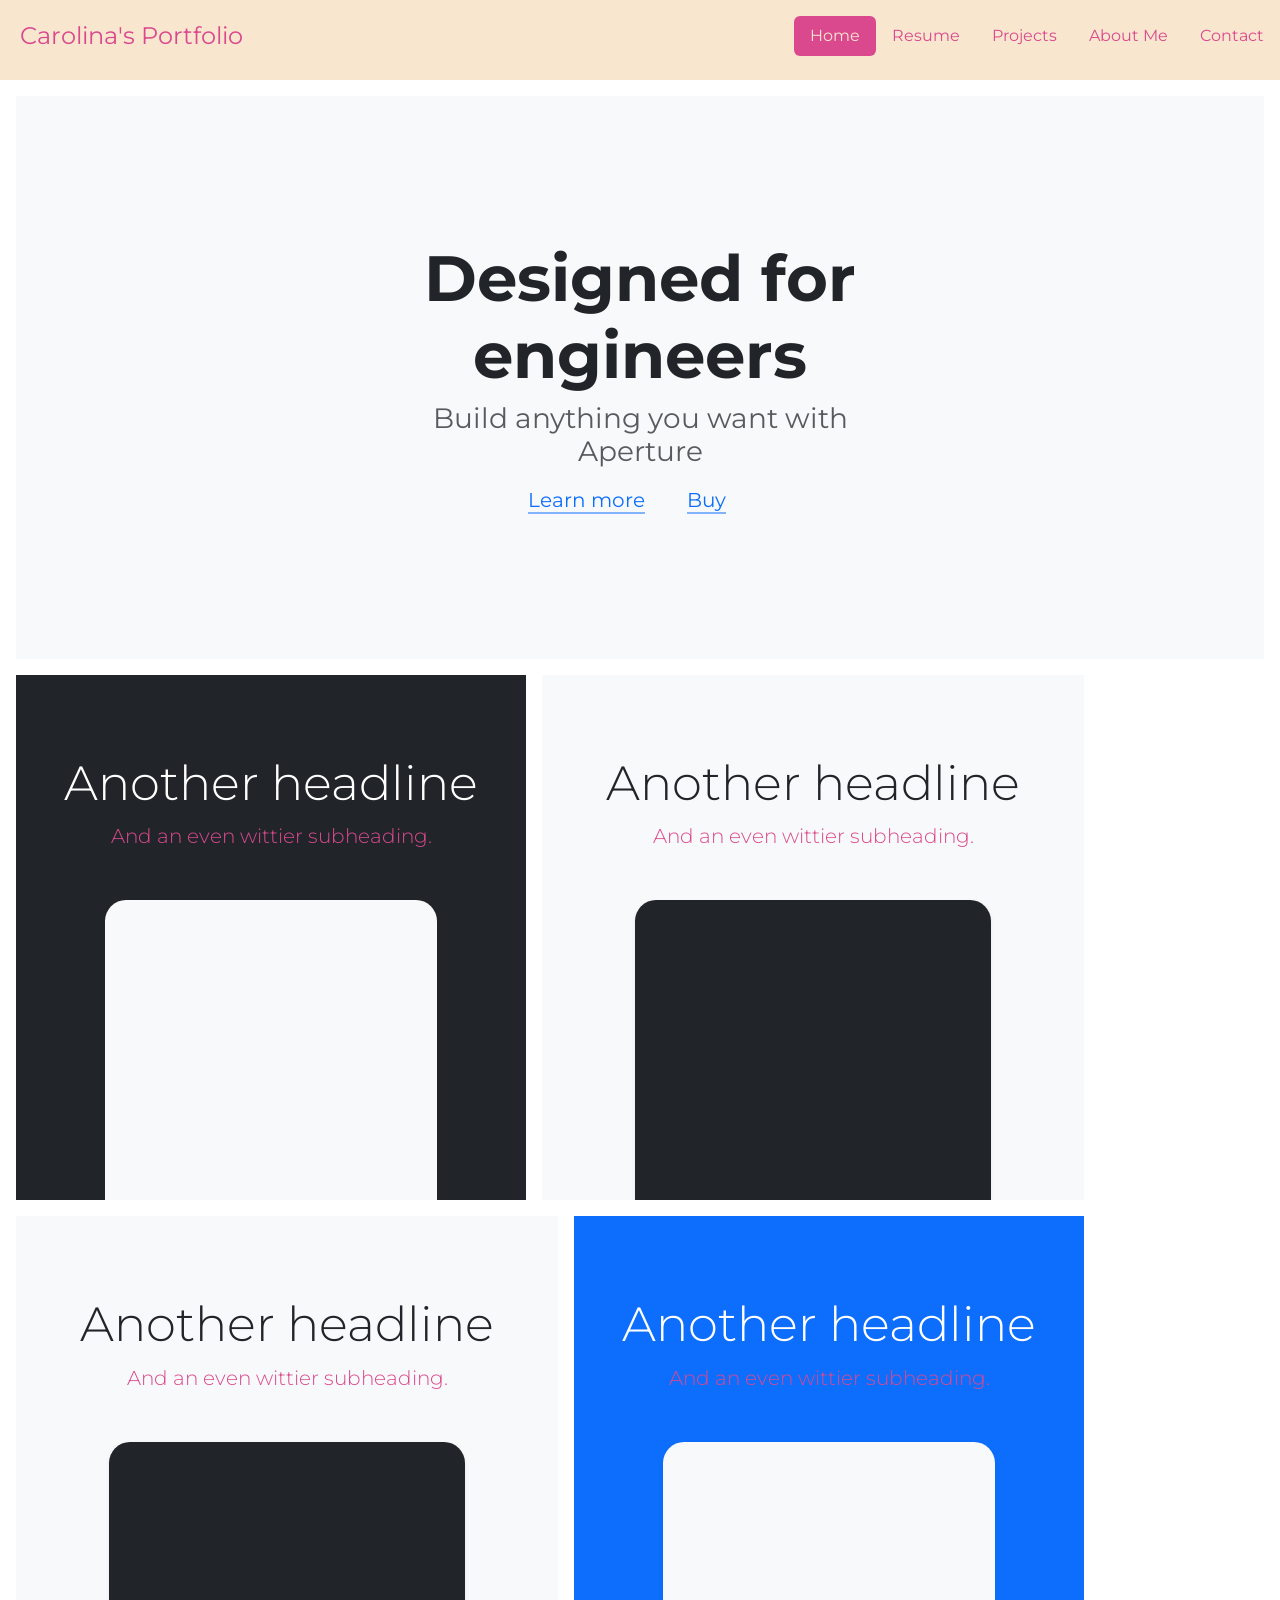
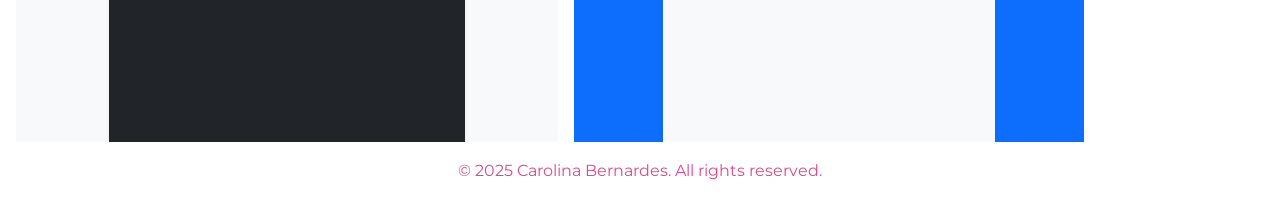
==== pages/projects/index.html @ 8f9752e0 "First commit - new portfolio" ====
<!DOCTYPE html>
<html lang="en">
<head>
    <meta charset="UTF-8">
    <meta name="viewport" content="width=device-width, initial-scale=1.0">
    <title>Carolina's Portfolio</title>
    <link rel="stylesheet" href="../../styles.css">
    <link href="https://cdn.jsdelivr.net/npm/bootstrap@5.3.3/dist/css/bootstrap.min.css" rel="stylesheet" integrity="sha384-QWTKZyjpPEjISv5WaRU9OFeRpok6YctnYmDr5pNlyT2bRjXh0JMhjY6hW+ALEwIH" crossorigin="anonymous">
    <!-- Montserrat-->
    <link rel="preconnect" href="https://fonts.googleapis.com">
    <link rel="preconnect" href="https://fonts.gstatic.com" crossorigin>
    <link href="https://fonts.googleapis.com/css2?family=Montserrat:ital,wght@0,100..900;1,100..900&display=swap" rel="stylesheet">
</head>
<body>
    <!-- Header -->
    <header class="custom-header d-flex flex-wrap justify-content-center py-3 pb-4">
        <a href="/" class="d-flex align-items-center mb-3 mb-md-0 me-md-auto link-body-emphasis text-decoration-none">
          <span class="fs-4">Carolina's Portfolio</span>
        </a>
        <ul class="nav nav-pills">
          <li class="nav-item"><a href="/" class="nav-link active" aria-current="page">Home</a></li>
          <li class="nav-item"><a href="/pages/resume.html" class="nav-link">Resume</a></li>
          <li class="nav-item"><a href="/pages/projects/" class="nav-link">Projects</a></li>
          <li class="nav-item"><a href="/pages/about.html" class="nav-link">About Me</a></li>
          <li class="nav-item"><a href="/pages/contact.html" class="nav-link">Contact</a></li>
        </ul>
      </header>

      <!-- Header -->
      <div class="position-relative overflow-hidden p-3 p-md-5 m-md-3 text-center bg-body-tertiary">
        <div class="col-md-6 p-lg-5 mx-auto my-5">
          <h1 class="display-3 fw-bold">Designed for engineers</h1>
          <h3 class="fw-normal text-muted mb-3">Build anything you want with Aperture</h3>
          <div class="d-flex gap-3 justify-content-center lead fw-normal">
            <a class="icon-link" href="#">
              Learn more
              <svg class="bi"><use xlink:href="#chevron-right"></use></svg>
            </a>
            <a class="icon-link" href="#">
              Buy
              <svg class="bi"><use xlink:href="#chevron-right"></use></svg>
            </a>
          </div>
        </div>
        <div class="product-device shadow-sm d-none d-md-block"></div>
        <div class="product-device product-device-2 shadow-sm d-none d-md-block"></div>
      </div>

      <div class="d-md-flex flex-md-equal w-100 my-md-3 ps-md-3">
        <div class="text-bg-dark me-md-3 pt-3 px-3 pt-md-5 px-md-5 text-center overflow-hidden">
          <div class="my-3 py-3">
            <h2 class="display-5">Another headline</h2>
            <p class="lead">And an even wittier subheading.</p>
          </div>
          <div class="bg-body-tertiary shadow-sm mx-auto" style="width: 80%; height: 300px; border-radius: 21px 21px 0 0;"></div>
        </div>
        <div class="bg-body-tertiary me-md-3 pt-3 px-3 pt-md-5 px-md-5 text-center overflow-hidden">
          <div class="my-3 p-3">
            <h2 class="display-5">Another headline</h2>
            <p class="lead">And an even wittier subheading.</p>
          </div>
          <div class="bg-dark shadow-sm mx-auto" style="width: 80%; height: 300px; border-radius: 21px 21px 0 0;"></div>
        </div>
      </div>

      <div class="d-md-flex flex-md-equal w-100 my-md-3 ps-md-3">
        <div class="bg-body-tertiary me-md-3 pt-3 px-3 pt-md-5 px-md-5 text-center overflow-hidden">
          <div class="my-3 p-3">
            <h2 class="display-5">Another headline</h2>
            <p class="lead">And an even wittier subheading.</p>
          </div>
          <div class="bg-dark shadow-sm mx-auto" style="width: 80%; height: 300px; border-radius: 21px 21px 0 0;"></div>
        </div>
        <div class="text-bg-primary me-md-3 pt-3 px-3 pt-md-5 px-md-5 text-center overflow-hidden">
          <div class="my-3 py-3">
            <h2 class="display-5">Another headline</h2>
            <p class="lead">And an even wittier subheading.</p>
          </div>
          <div class="bg-body-tertiary shadow-sm mx-auto" style="width: 80%; height: 300px; border-radius: 21px 21px 0 0;"></div>
        </div>
      </div>


    <!-- Footer -->
    <footer>
        <p>&copy; 2025 Carolina Bernardes. All rights reserved.</p>
    </footer>
    
    <!-- Link to External JavaScript -->
    <script src="script.js"></script>
</body>
</html>
---- styles.css ----
/* ---------------------------------------------
         RESET & GLOBAL VARIABLES
--------------------------------------------- */
:root {
    --background-color: #F9E6CF; 
    --orange: #FAC67A;
    --pink: #DA498D;
    --purple: #69247C;
}


body {
    font-family: "Montserrat", serif !important;
    font-optical-sizing: auto;
    font-weight: 100;
    font-style: normal;
    color: var(--pink);
}


/* ---------------------------------------------
                TYPOGRAPHY
--------------------------------------------- */
h1, h2, h3, p {
    line-height: 1.6;
    color: var(--pink);
    text-align: center;
}

h1 {
    font-size: 20px;
    font-weight: 700;
}

h2 {
    font-size: 20px;
    font-weight: bold;
}

h3 {
    font-size: 16px;
    margin-top: 20px;
    margin-bottom: 10px;
    font-weight: 700;
}

/* ---------------------------------------------
              Header Styles
--------------------------------------------- */

.custom-header {
    border: var(--purple);
    background-color: var(--background-color);
}

/* Navigation Links - Normal State */
.custom-header .nav-link {
    color: var(--pink);
}

/* Navigation Links - Hover State */
.custom-header .nav-link:hover {
    color: var(--purple);
}

/* Adjust the title text color */
.custom-header a .fs-4 {
    color: var(--pink); 
}

/* Home Button */
.nav-pills .nav-link.active {
    color: var(--background-color) !important;
    background-color: var(--pink) !important;
}

/* Home Button - Hover State */
.nav-pills .nav-link.active:hover {
    color: var(--background-color) !important;
    background-color: var(--purple) !important;
}

/* ---------------------------------------------
              Hero Styles
--------------------------------------------- */
.hi{
    color: var(--pink);
}

.profile-pic{
    border-radius: 50%;
}

body > header > a > span {
    margin-left: 20px;
}

.sub-item-icon {
    font-size: 0.5rem;
    color: var(--pink) !important; /* Replace with your desired color code */
}

/* Double check */
.section-title {
    border-bottom: 2px solid #343a40;
    padding-bottom: 10px;
    margin-bottom: 20px;
    color: #343a40;
}
.icon {
    margin-right: 8px;
}


/* Skill Category Icons */
.skill-icon {
    font-size: 2rem;
    color: var(--pink); 
    transition: color 0.3s ease;
}

.skill-icon:hover {
    color: #0b5ed7; /* Darker shade on hover */
}

/* Sub-Item Icons */
.sub-item-icon {
    font-size: 0.5rem;
    color: #0d6efd; /* Consistent with parent icon color */
}

/* Optional: Card Hover Effect */
.card:hover {
    transform: translateY(-5px);
    transition: transform 0.3s ease, box-shadow 0.3s ease;
    box-shadow: 0 8px 16px rgba(0, 0, 0, 0.2);
}

/* Optional: Adjust Card Padding */
.card-body {
    padding: 1.5rem;
}
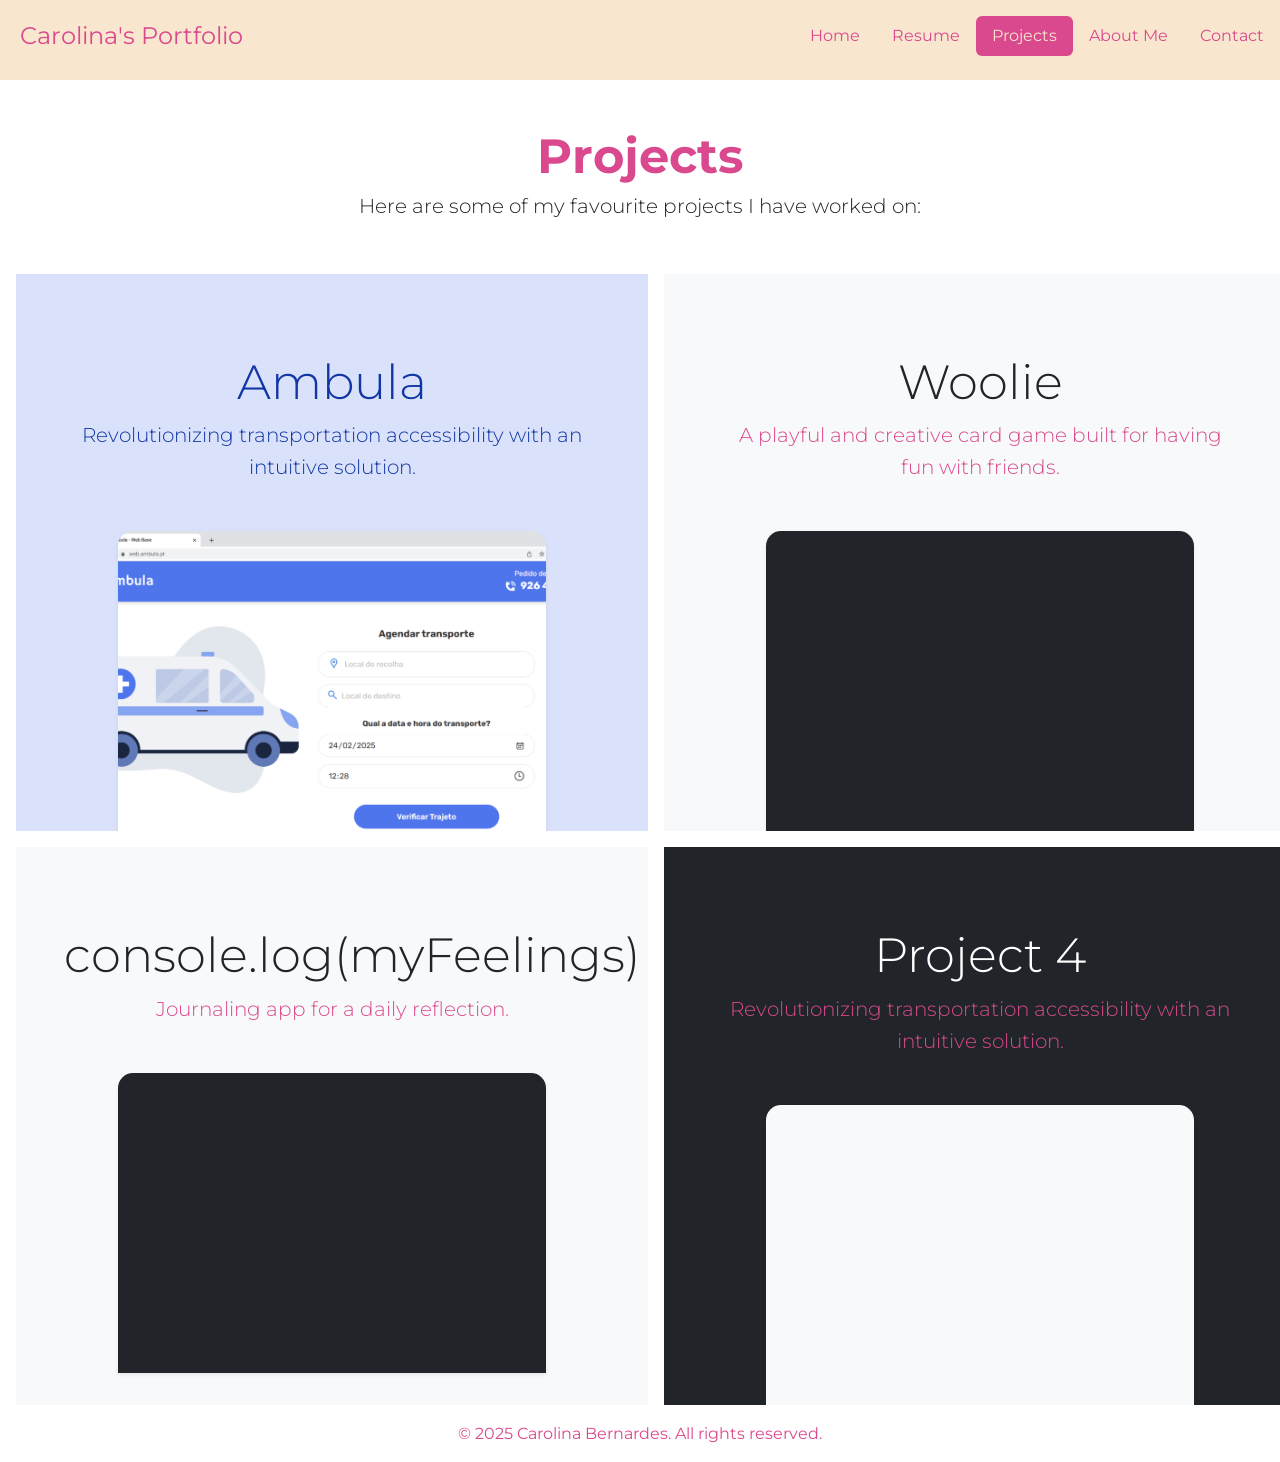
==== commit e9dc68c8: "Add Ambula page" ====
--- a/pages/projects/index.html
+++ b/pages/projects/index.html
@@ -1,92 +1,159 @@
 <!DOCTYPE html>
 <html lang="en">
-<head>
-    <meta charset="UTF-8">
-    <meta name="viewport" content="width=device-width, initial-scale=1.0">
+  <head>
+    <meta charset="UTF-8" />
+    <meta name="viewport" content="width=device-width, initial-scale=1.0" />
     <title>Carolina's Portfolio</title>
-    <link rel="stylesheet" href="../../styles.css">
-    <link href="https://cdn.jsdelivr.net/npm/bootstrap@5.3.3/dist/css/bootstrap.min.css" rel="stylesheet" integrity="sha384-QWTKZyjpPEjISv5WaRU9OFeRpok6YctnYmDr5pNlyT2bRjXh0JMhjY6hW+ALEwIH" crossorigin="anonymous">
+    <link rel="stylesheet" href="../../styles.css" />
+    <link
+      href="https://cdn.jsdelivr.net/npm/bootstrap@5.3.3/dist/css/bootstrap.min.css"
+      rel="stylesheet"
+      integrity="sha384-QWTKZyjpPEjISv5WaRU9OFeRpok6YctnYmDr5pNlyT2bRjXh0JMhjY6hW+ALEwIH"
+      crossorigin="anonymous"
+    />
     <!-- Montserrat-->
-    <link rel="preconnect" href="https://fonts.googleapis.com">
-    <link rel="preconnect" href="https://fonts.gstatic.com" crossorigin>
-    <link href="https://fonts.googleapis.com/css2?family=Montserrat:ital,wght@0,100..900;1,100..900&display=swap" rel="stylesheet">
-</head>
-<body>
+    <link rel="preconnect" href="https://fonts.googleapis.com" />
+    <link rel="preconnect" href="https://fonts.gstatic.com" crossorigin />
+    <link
+      href="https://fonts.googleapis.com/css2?family=Montserrat:ital,wght@0,100..900;1,100..900&display=swap"
+      rel="stylesheet"
+    />
+  </head>
+  <body>
     <!-- Header -->
-    <header class="custom-header d-flex flex-wrap justify-content-center py-3 pb-4">
-        <a href="/" class="d-flex align-items-center mb-3 mb-md-0 me-md-auto link-body-emphasis text-decoration-none">
-          <span class="fs-4">Carolina's Portfolio</span>
-        </a>
-        <ul class="nav nav-pills">
-          <li class="nav-item"><a href="/" class="nav-link active" aria-current="page">Home</a></li>
-          <li class="nav-item"><a href="/pages/resume.html" class="nav-link">Resume</a></li>
-          <li class="nav-item"><a href="/pages/projects/" class="nav-link">Projects</a></li>
-          <li class="nav-item"><a href="/pages/about.html" class="nav-link">About Me</a></li>
-          <li class="nav-item"><a href="/pages/contact.html" class="nav-link">Contact</a></li>
-        </ul>
-      </header>
+    <header
+      class="custom-header d-flex flex-wrap justify-content-center py-3 pb-4"
+    >
+      <a
+        href="/"
+        class="d-flex align-items-center mb-3 mb-md-0 me-md-auto link-body-emphasis text-decoration-none"
+      >
+        <span class="fs-4">Carolina's Portfolio</span>
+      </a>
+      <ul class="nav nav-pills">
+        <li class="nav-item">
+          <a href="/" class="nav-link">Home</a>
+        </li>
+        <li class="nav-item">
+          <a href="/pages/resume.html" class="nav-link">Resume</a>
+        </li>
+        <li class="nav-item">
+          <a href="/pages/projects/" class="nav-link active" aria-current="page"
+            >Projects</a
+          >
+        </li>
+        <li class="nav-item">
+          <a href="/pages/about.html" class="nav-link">About Me</a>
+        </li>
+        <li class="nav-item">
+          <a href="/pages/contact.html" class="nav-link">Contact</a>
+        </li>
+      </ul>
+    </header>
 
-      <!-- Header -->
-      <div class="position-relative overflow-hidden p-3 p-md-5 m-md-3 text-center bg-body-tertiary">
-        <div class="col-md-6 p-lg-5 mx-auto my-5">
-          <h1 class="display-3 fw-bold">Designed for engineers</h1>
-          <h3 class="fw-normal text-muted mb-3">Build anything you want with Aperture</h3>
-          <div class="d-flex gap-3 justify-content-center lead fw-normal">
-            <a class="icon-link" href="#">
-              Learn more
-              <svg class="bi"><use xlink:href="#chevron-right"></use></svg>
-            </a>
-            <a class="icon-link" href="#">
-              Buy
-              <svg class="bi"><use xlink:href="#chevron-right"></use></svg>
-            </a>
-          </div>
+    <!-- Header -->
+    <div class="px-4 pt-5 pb-3 text-center">
+      <h1 class="hi display-5 fw-bold">Projects</h1>
+      <div class="col-lg-6 mx-auto">
+        <h3 class="lead mb-4">
+          Here are some of my favourite projects I have worked on:
+        </h3>
+      </div>
+    </div>
+
+    <!-- Cards -->
+
+    <!-- Ambula -->
+    <div class="d-md-flex flex-md-equal w-100 my-md-3 ps-md-3">
+      <a href="ambula.html" class="text-decoration-none">
+      <div
+        class="me-md-3 pt-3 px-3 pt-md-5 col-6 px-md-5 text-center overflow-hidden"
+        style="background-color: #DAE2FB; cursor: pointer"
+      >
+        <div class="my-3 py-3">
+          <h2 class="display-5" style="color: #1237A5;">Ambula</h2>
+          <p class="lead" style="color: #1237A5;">
+            Revolutionizing transportation accessibility with an intuitive
+            solution.
+          </p>
         </div>
-        <div class="product-device shadow-sm d-none d-md-block"></div>
-        <div class="product-device product-device-2 shadow-sm d-none d-md-block"></div>
+        <div
+          class="bg-body-tertiary shadow-sm mx-auto"
+          style="
+            width: 80%;
+            height: 300px;
+            border-radius: 15px 15px 0 0;
+            background-image: url('../../images/screenprt-ambula.png');
+            background-size: cover;
+            background-position: center;
+          "
+        ></div>
+      </a>
       </div>
 
-      <div class="d-md-flex flex-md-equal w-100 my-md-3 ps-md-3">
-        <div class="text-bg-dark me-md-3 pt-3 px-3 pt-md-5 px-md-5 text-center overflow-hidden">
-          <div class="my-3 py-3">
-            <h2 class="display-5">Another headline</h2>
-            <p class="lead">And an even wittier subheading.</p>
-          </div>
-          <div class="bg-body-tertiary shadow-sm mx-auto" style="width: 80%; height: 300px; border-radius: 21px 21px 0 0;"></div>
+      <!-- Woolie -->
+      <div
+        class="bg-body-tertiary me-md-3 pt-3 px-3 pt-md-5 px-md-5 col-6 text-center overflow-hidden"
+      >
+        <div class="my-3 p-3">
+          <h2 class="display-5">Woolie</h2>
+          <p class="lead">
+            A playful and creative card game built for having fun with friends.
+          </p>
         </div>
-        <div class="bg-body-tertiary me-md-3 pt-3 px-3 pt-md-5 px-md-5 text-center overflow-hidden">
-          <div class="my-3 p-3">
-            <h2 class="display-5">Another headline</h2>
-            <p class="lead">And an even wittier subheading.</p>
-          </div>
-          <div class="bg-dark shadow-sm mx-auto" style="width: 80%; height: 300px; border-radius: 21px 21px 0 0;"></div>
+        <div
+          class="bg-dark shadow-sm mx-auto"
+          style="width: 80%; height: 300px; border-radius: 15px 15px 0 0"
+        ></div>
+      </div>
+    </div>
+
+    <!-- console.log(myFeelings) -->
+    <div class="d-md-flex flex-md-equal w-100 my-md-3 ps-md-3">
+      <div
+        class="bg-body-tertiary me-md-3 pt-3 px-3 pt-md-5 px-md-5 col-6 text-center overflow-hidden"
+      >
+        <div class="my-3 py-3">
+          <h2 class="display-5">console.log(myFeelings)</h2>
+          <p class="lead">Journaling app for a daily reflection.</p>
         </div>
+        <div
+          class="bg-dark shadow-sm mx-auto"
+          style="width: 80%; height: 300px; border-radius: 15px 15px 0 0"
+        ></div>
       </div>
 
-      <div class="d-md-flex flex-md-equal w-100 my-md-3 ps-md-3">
-        <div class="bg-body-tertiary me-md-3 pt-3 px-3 pt-md-5 px-md-5 text-center overflow-hidden">
-          <div class="my-3 p-3">
-            <h2 class="display-5">Another headline</h2>
-            <p class="lead">And an even wittier subheading.</p>
-          </div>
-          <div class="bg-dark shadow-sm mx-auto" style="width: 80%; height: 300px; border-radius: 21px 21px 0 0;"></div>
+      <div
+        class="text-bg-dark me-md-3 pt-3 px-3 pt-md-5 px-md-5 col-6 text-center overflow-hidden"
+      >
+        <div class="my-3 py-3">
+          <h2 class="display-5">Project 4</h2>
+          <p class="lead">
+            Revolutionizing transportation accessibility with an intuitive
+            solution.
+          </p>
         </div>
-        <div class="text-bg-primary me-md-3 pt-3 px-3 pt-md-5 px-md-5 text-center overflow-hidden">
-          <div class="my-3 py-3">
-            <h2 class="display-5">Another headline</h2>
-            <p class="lead">And an even wittier subheading.</p>
-          </div>
-          <div class="bg-body-tertiary shadow-sm mx-auto" style="width: 80%; height: 300px; border-radius: 21px 21px 0 0;"></div>
-        </div>
+        <div
+          class="bg-body-tertiary shadow-sm mx-auto"
+          style="width: 80%; height: 300px; border-radius: 15px 15px 0 0"
+        ></div>
       </div>
-
+    </div>
 
     <!-- Footer -->
     <footer>
-        <p>&copy; 2025 Carolina Bernardes. All rights reserved.</p>
+      <p>&copy; 2025 Carolina Bernardes. All rights reserved.</p>
     </footer>
-    
+
     <!-- Link to External JavaScript -->
     <script src="script.js"></script>
-</body>
+    <!-- Bootstrap JS Bundle (includes Popper) -->
+    <!-- Bootstrap JS Bundle with Popper -->
+    <script src="https://cdn.jsdelivr.net/npm/bootstrap@5.3.0/dist/js/bootstrap.bundle.min.js"></script>
+    <!-- Bootstrap Icons -->
+    <link
+      rel="stylesheet"
+      href="https://cdn.jsdelivr.net/npm/bootstrap-icons@1.10.5/font/bootstrap-icons.css"
+    />
+  </body>
 </html>
--- a/styles.css
+++ b/styles.css
@@ -2,46 +2,47 @@
          RESET & GLOBAL VARIABLES
 --------------------------------------------- */
 :root {
-    --background-color: #F9E6CF; 
-    --orange: #FAC67A;
-    --pink: #DA498D;
-    --purple: #69247C;
+  --background-color: #f9e6cf;
+  --orange: #fac67a;
+  --pink: #da498d;
+  --purple: #69247c;
 }
 
-
 body {
-    font-family: "Montserrat", serif !important;
-    font-optical-sizing: auto;
-    font-weight: 100;
-    font-style: normal;
-    color: var(--pink);
+  font-family: "Montserrat", serif !important;
+  font-optical-sizing: auto;
+  font-weight: 100;
+  font-style: normal;
+  color: var(--pink);
 }
-
 
 /* ---------------------------------------------
                 TYPOGRAPHY
 --------------------------------------------- */
-h1, h2, h3, p {
-    line-height: 1.6;
-    color: var(--pink);
-    text-align: center;
+h1,
+h2,
+h3,
+p {
+  line-height: 1.6;
+  color: var(--pink);
+  text-align: center;
 }
 
 h1 {
-    font-size: 20px;
-    font-weight: 700;
+  font-size: 20px;
+  font-weight: 700;
 }
 
 h2 {
-    font-size: 20px;
-    font-weight: bold;
+  font-size: 20px;
+  font-weight: bold;
 }
 
 h3 {
-    font-size: 16px;
-    margin-top: 20px;
-    margin-bottom: 10px;
-    font-weight: 700;
+  font-size: 16px;
+  margin-top: 20px;
+  margin-bottom: 10px;
+  font-weight: 700;
 }
 
 /* ---------------------------------------------
@@ -49,94 +50,117 @@
 --------------------------------------------- */
 
 .custom-header {
-    border: var(--purple);
-    background-color: var(--background-color);
+  border: var(--purple);
+  background-color: var(--background-color);
 }
 
 /* Navigation Links - Normal State */
 .custom-header .nav-link {
-    color: var(--pink);
+  color: var(--pink);
 }
 
 /* Navigation Links - Hover State */
 .custom-header .nav-link:hover {
-    color: var(--purple);
+  color: var(--purple);
 }
 
 /* Adjust the title text color */
 .custom-header a .fs-4 {
-    color: var(--pink); 
+  color: var(--pink);
 }
 
 /* Home Button */
 .nav-pills .nav-link.active {
-    color: var(--background-color) !important;
-    background-color: var(--pink) !important;
+  color: var(--background-color) !important;
+  background-color: var(--pink) !important;
 }
 
 /* Home Button - Hover State */
 .nav-pills .nav-link.active:hover {
-    color: var(--background-color) !important;
-    background-color: var(--purple) !important;
+  color: var(--background-color) !important;
+  background-color: var(--purple) !important;
 }
 
 /* ---------------------------------------------
               Hero Styles
 --------------------------------------------- */
-.hi{
-    color: var(--pink);
+.hi {
+  color: var(--pink);
 }
 
-.profile-pic{
-    border-radius: 50%;
+.profile-pic {
+  border-radius: 50%;
 }
 
 body > header > a > span {
-    margin-left: 20px;
+  margin-left: 20px;
 }
 
 .sub-item-icon {
-    font-size: 0.5rem;
-    color: var(--pink) !important; /* Replace with your desired color code */
+  font-size: 0.5rem;
+  color: var(--pink) !important; /* Replace with your desired color code */
 }
 
 /* Double check */
 .section-title {
-    border-bottom: 2px solid #343a40;
-    padding-bottom: 10px;
-    margin-bottom: 20px;
-    color: #343a40;
+  border-bottom: 2px solid #343a40;
+  padding-bottom: 10px;
+  margin-bottom: 20px;
+  color: #343a40;
 }
 .icon {
-    margin-right: 8px;
+  margin-right: 8px;
 }
-
 
 /* Skill Category Icons */
 .skill-icon {
-    font-size: 2rem;
-    color: var(--pink); 
-    transition: color 0.3s ease;
+  font-size: 2rem;
+  color: var(--pink);
+  transition: color 0.3s ease;
 }
 
 .skill-icon:hover {
-    color: #0b5ed7; /* Darker shade on hover */
+  color: #0b5ed7; /* Darker shade on hover */
 }
 
 /* Sub-Item Icons */
 .sub-item-icon {
-    font-size: 0.5rem;
-    color: #0d6efd; /* Consistent with parent icon color */
+  font-size: 0.5rem;
+  color: #0d6efd; /* Consistent with parent icon color */
 }
 
 /* Optional: Card Hover Effect */
 .card:hover {
-    transform: translateY(-5px);
-    transition: transform 0.3s ease, box-shadow 0.3s ease;
-    box-shadow: 0 8px 16px rgba(0, 0, 0, 0.2);
+  transform: translateY(-5px);
+  transition: transform 0.3s ease, box-shadow 0.3s ease;
+  box-shadow: 0 8px 16px rgba(0, 0, 0, 0.2);
 }
 
 /* Optional: Adjust Card Padding */
 .card-body {
-    padding: 1.5rem;
+  padding: 1.5rem;
 }
+
+.linkedin-button {
+  display: inline-flex;
+  align-items: center;
+  gap: 8px;
+  text-decoration: none;
+  background-color: #0a66c2;
+  color: white;
+  font-family: "Arial", sans-serif;
+  font-size: 14px;
+  font-weight: bold;
+  padding: 10px 15px;
+  border-radius: 5px;
+  transition: background-color 0.3s ease;
+}
+
+.linkedin-button:hover {
+  background-color: #084594;
+}
+
+.linkedin-logo {
+  width: 20px;
+  height: 20px;
+}
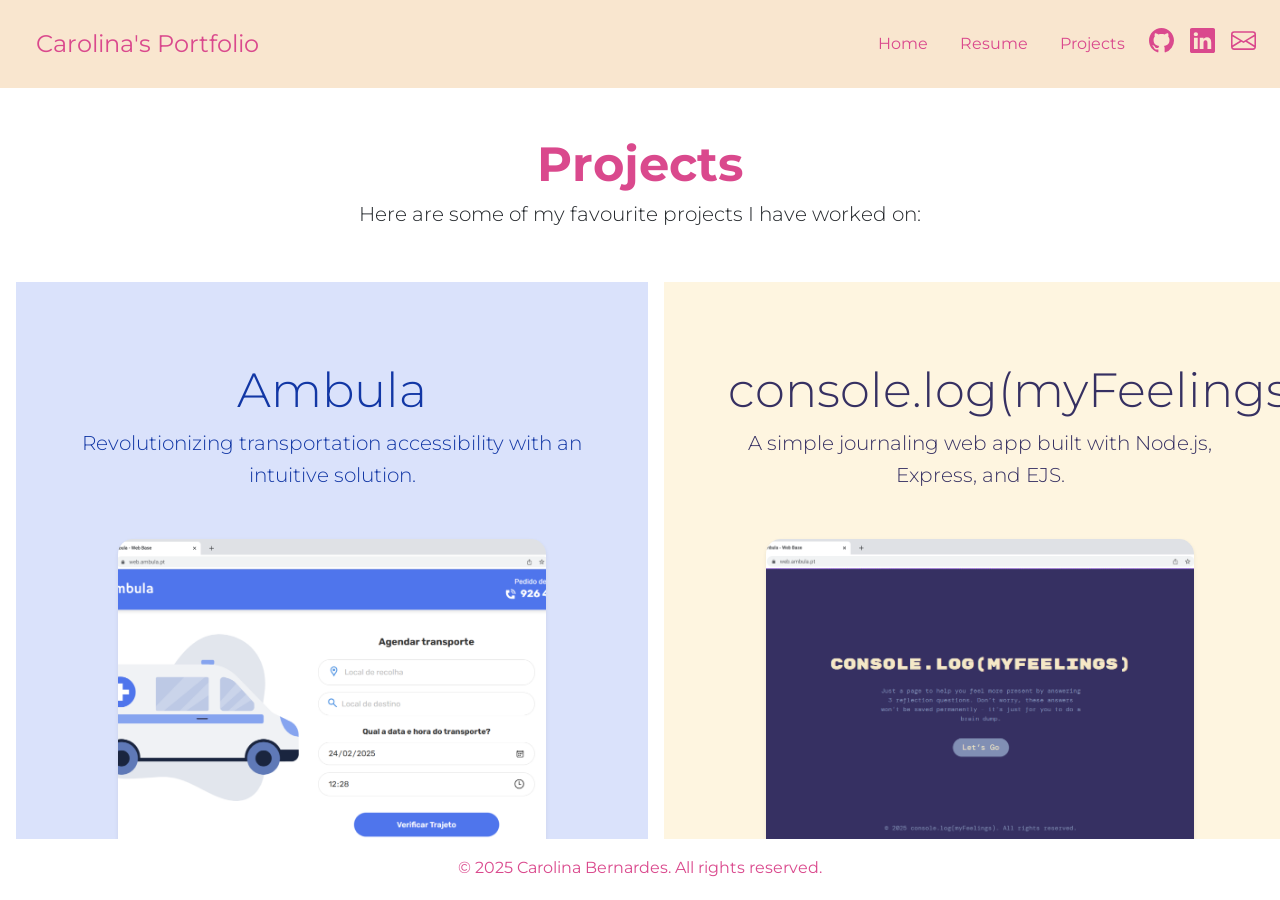
==== commit cd056ae4: "Remove contact page + add icons on nav bar" ====
--- a/pages/projects/index.html
+++ b/pages/projects/index.html
@@ -22,7 +22,7 @@
   <body>
     <!-- Header -->
     <header
-      class="custom-header d-flex flex-wrap justify-content-center py-3 pb-4"
+      class="custom-header d-flex flex-wrap justify-content-center py-4 pb-4 px-3"
     >
       <a
         href="/"
@@ -32,21 +32,77 @@
       </a>
       <ul class="nav nav-pills">
         <li class="nav-item">
-          <a href="/" class="nav-link">Home</a>
+          <a href="/" class="nav-link" aria-current="page">Home</a>
         </li>
         <li class="nav-item">
           <a href="/pages/resume.html" class="nav-link">Resume</a>
         </li>
         <li class="nav-item">
-          <a href="/pages/projects/" class="nav-link active" aria-current="page"
-            >Projects</a
+          <a href="/pages/projects/" class="nav-link">Projects</a>
+        </li>
+        <li class="nav-item">
+          <!-- GitHub Badge -->
+
+          <a
+            href="https://github.com/Carolina-Sofia"
+            target="_blank"
+            class="nav-link py-1 px-2"
           >
-        </li>
-        <li class="nav-item">
-          <a href="/pages/about.html" class="nav-link">About Me</a>
-        </li>
-        <li class="nav-item">
-          <a href="/pages/contact.html" class="nav-link">Contact</a>
+            <svg
+              xmlns="http://www.w3.org/2000/svg"
+              width="25"
+              height="25"
+              fill="currentColor"
+              class="bi bi-github"
+              viewBox="0 0 16 16"
+            >
+              <path
+                d="M8 0C3.58 0 0 3.58 0 8c0 3.54 2.29 6.53 5.47 7.59.4.07.55-.17.55-.38 0-.19-.01-.82-.01-1.49-2.01.37-2.53-.49-2.69-.94-.09-.23-.48-.94-.82-1.13-.28-.15-.68-.52-.01-.53.63-.01 1.08.58 1.23.82.72 1.21 1.87.87 2.33.66.07-.52.28-.87.51-1.07-1.78-.2-3.64-.89-3.64-3.95 0-.87.31-1.59.82-2.15-.08-.2-.36-1.02.08-2.12 0 0 .67-.21 2.2.82.64-.18 1.32-.27 2-.27s1.36.09 2 .27c1.53-1.04 2.2-.82 2.2-.82.44 1.1.16 1.92.08 2.12.51.56.82 1.27.82 2.15 0 3.07-1.87 3.75-3.65 3.95.29.25.54.73.54 1.48 0 1.07-.01 1.93-.01 2.2 0 .21.15.46.55.38A8.01 8.01 0 0 0 16 8c0-4.42-3.58-8-8-8"
+              />
+            </svg>
+          </a>
+        </li>
+        <li class="nav-item">
+          <!-- Linkedin Badge -->
+          <a
+            href="https://www.linkedin.com/in/carolina-bernardes-carvalho-62674b179"
+            target="_blank"
+            class="nav-link py-1 px-2"
+          >
+            <svg
+              xmlns="http://www.w3.org/2000/svg"
+              width="25"
+              height="25"
+              fill="currentColor"
+              class="bi bi-linkedin"
+              viewBox="0 0 16 16"
+            >
+              <path
+                d="M0 1.146C0 .513.526 0 1.175 0h13.65C15.474 0 16 .513 16 1.146v13.708c0 .633-.526 1.146-1.175 1.146H1.175C.526 16 0 15.487 0 14.854zm4.943 12.248V6.169H2.542v7.225zm-1.2-8.212c.837 0 1.358-.554 1.358-1.248-.015-.709-.52-1.248-1.342-1.248S2.4 3.226 2.4 3.934c0 .694.521 1.248 1.327 1.248zm4.908 8.212V9.359c0-.216.016-.432.08-.586.173-.431.568-.878 1.232-.878.869 0 1.216.662 1.216 1.634v3.865h2.401V9.25c0-2.22-1.184-3.252-2.764-3.252-1.274 0-1.845.7-2.165 1.193v.025h-.016l.016-.025V6.169h-2.4c.03.678 0 7.225 0 7.225z"
+              />
+            </svg>
+          </a>
+        </li>
+        <li class="nav-item">
+          <!-- Email Link -->
+          <a
+            href="mailto:bycarolinasofia@gmail.com"
+            target="_blank"
+            class="nav-link py-1 px-2"
+          >
+            <svg
+              xmlns="http://www.w3.org/2000/svg"
+              width="25"
+              height="25"
+              fill="currentColor"
+              class="bi bi-envelope"
+              viewBox="0 0 16 16"
+            >
+              <path
+                d="M0 4a2 2 0 0 1 2-2h12a2 2 0 0 1 2 2v8a2 2 0 0 1-2 2H2a2 2 0 0 1-2-2zm2-1a1 1 0 0 0-1 1v.217l7 4.2 7-4.2V4a1 1 0 0 0-1-1zm13 2.383-4.708 2.825L15 11.105zm-.034 6.876-5.64-3.471L8 9.583l-1.326-.795-5.64 3.47A1 1 0 0 0 2 13h12a1 1 0 0 0 .966-.741M1 11.105l4.708-2.897L1 5.383z"
+              />
+            </svg>
+          </a>
         </li>
       </ul>
     </header>
@@ -63,67 +119,82 @@
 
     <!-- Cards -->
 
-    <!-- Ambula -->
+    <!-- Projects Container -->
     <div class="d-md-flex flex-md-equal w-100 my-md-3 ps-md-3">
-      <a href="ambula.html" class="text-decoration-none">
+      <!-- Ambula Card -->
       <div
         class="me-md-3 pt-3 px-3 pt-md-5 col-6 px-md-5 text-center overflow-hidden"
-        style="background-color: #DAE2FB; cursor: pointer"
-      >
-        <div class="my-3 py-3">
-          <h2 class="display-5" style="color: #1237A5;">Ambula</h2>
-          <p class="lead" style="color: #1237A5;">
-            Revolutionizing transportation accessibility with an intuitive
-            solution.
-          </p>
-        </div>
-        <div
-          class="bg-body-tertiary shadow-sm mx-auto"
-          style="
-            width: 80%;
-            height: 300px;
-            border-radius: 15px 15px 0 0;
-            background-image: url('../../images/screenprt-ambula.png');
-            background-size: cover;
-            background-position: center;
-          "
-        ></div>
-      </a>
-      </div>
-
-      <!-- Woolie -->
+        style="background-color: #dae2fb; cursor: pointer"
+      >
+        <a href="ambula.html" class="text-decoration-none">
+          <div class="my-3 py-3">
+            <h2 class="display-5" style="color: #1237a5">Ambula</h2>
+            <p class="lead" style="color: #1237a5">
+              Revolutionizing transportation accessibility with an intuitive
+              solution.
+            </p>
+          </div>
+          <div
+            class="shadow-sm mx-auto"
+            style="
+              width: 80%;
+              height: 300px;
+              border-radius: 15px 15px 0 0;
+              background-image: url('../../images/screenprt-ambula.png');
+              background-size: cover;
+              background-position: center;
+            "
+          ></div>
+        </a>
+      </div>
+
+      <!-- console.log(myFeelings) Card -->
+      <div
+        class="me-md-3 pt-3 px-3 pt-md-5 px-md-5 col-6 text-center overflow-hidden"
+        style="background-color: #fef5e0; cursor: pointer"
+      >
+        <a href="console.html" class="text-decoration-none">
+          <div class="my-3 p-3">
+            <h2 class="display-5" style="color: #363062">
+              console.log(myFeelings)
+            </h2>
+            <p class="lead" style="color: #363062">
+              A simple journaling web app built with Node.js, Express, and EJS.
+            </p>
+          </div>
+          <div
+            class="shadow-sm mx-auto"
+            style="
+              width: 80%;
+              height: 300px;
+              border-radius: 15px 15px 0 0;
+              background-image: url('../../images/screenprt-console.png');
+              background-size: cover;
+              background-position: center;
+            "
+          ></div>
+        </a>
+      </div>
+    </div>
+
+    <!-- woolie  -->
+    <!-- <div class="d-md-flex flex-md-equal w-100 my-md-3 ps-md-3">
       <div
         class="bg-body-tertiary me-md-3 pt-3 px-3 pt-md-5 px-md-5 col-6 text-center overflow-hidden"
       >
-        <div class="my-3 p-3">
+        <div class="my-3 py-3">
           <h2 class="display-5">Woolie</h2>
-          <p class="lead">
-            A playful and creative card game built for having fun with friends.
+          <p class="lead">A playful and creative card game built for having fun with friends.
+            (in progress...)
           </p>
         </div>
         <div
           class="bg-dark shadow-sm mx-auto"
           style="width: 80%; height: 300px; border-radius: 15px 15px 0 0"
         ></div>
-      </div>
-    </div>
-
-    <!-- console.log(myFeelings) -->
-    <div class="d-md-flex flex-md-equal w-100 my-md-3 ps-md-3">
-      <div
-        class="bg-body-tertiary me-md-3 pt-3 px-3 pt-md-5 px-md-5 col-6 text-center overflow-hidden"
-      >
-        <div class="my-3 py-3">
-          <h2 class="display-5">console.log(myFeelings)</h2>
-          <p class="lead">Journaling app for a daily reflection.</p>
-        </div>
-        <div
-          class="bg-dark shadow-sm mx-auto"
-          style="width: 80%; height: 300px; border-radius: 15px 15px 0 0"
-        ></div>
-      </div>
-
-      <div
+      </div> -->
+
+    <!-- <div
         class="text-bg-dark me-md-3 pt-3 px-3 pt-md-5 px-md-5 col-6 text-center overflow-hidden"
       >
         <div class="my-3 py-3">
@@ -138,7 +209,7 @@
           style="width: 80%; height: 300px; border-radius: 15px 15px 0 0"
         ></div>
       </div>
-    </div>
+    </div> -->
 
     <!-- Footer -->
     <footer>
--- a/styles.css
+++ b/styles.css
@@ -164,3 +164,21 @@
   width: 20px;
   height: 20px;
 }
+
+.github-corner:hover .octo-arm {
+  animation: octocat-wave 560ms ease-in-out;
+}
+@keyframes octocat-wave {
+  0%,
+  100% {
+    transform: rotate(0);
+  }
+  20%,
+  60% {
+    transform: rotate(-25deg);
+  }
+  40%,
+  80% {
+    transform: rotate(10deg);
+  }
+}
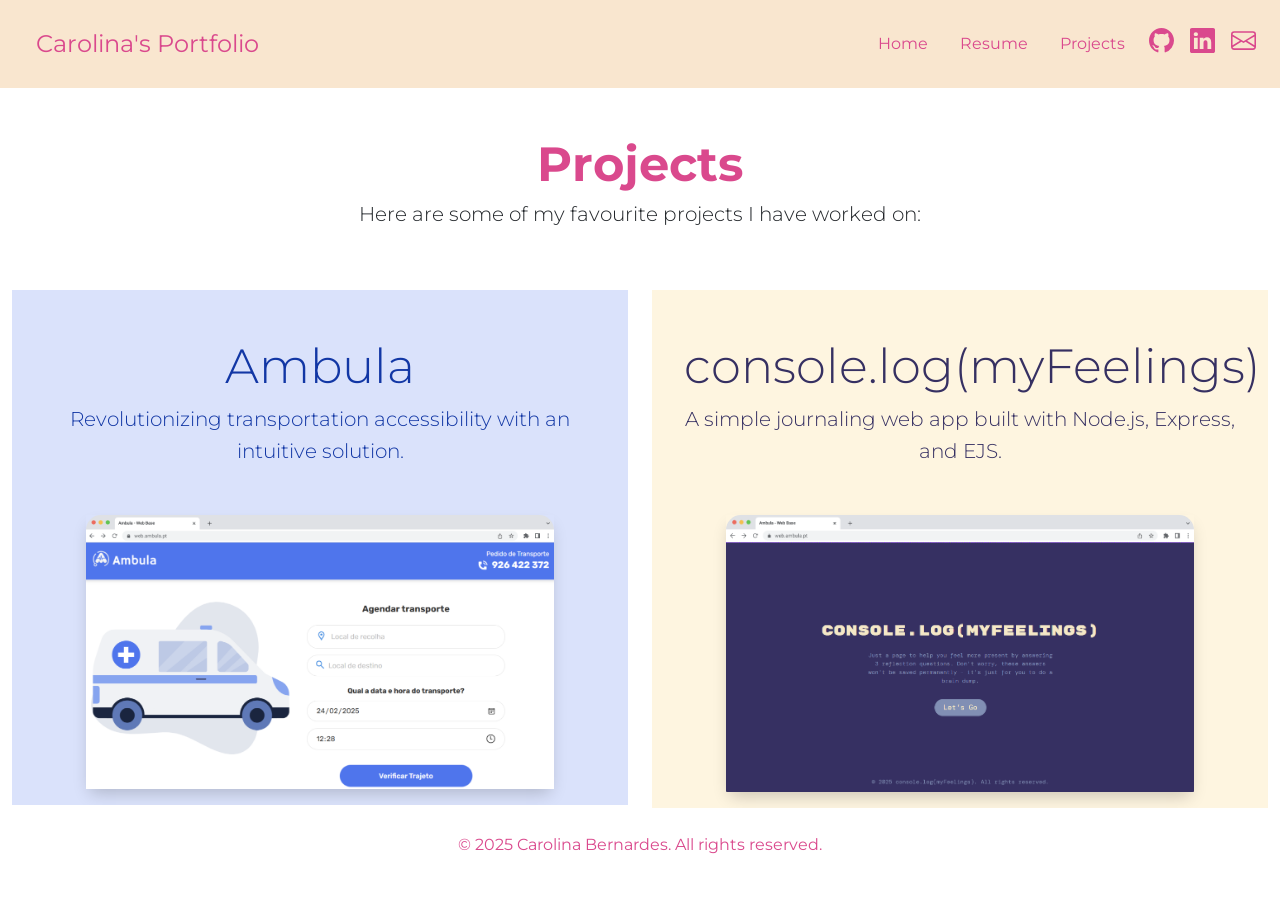
==== commit 3d7084b7: "Fix responsivity in projects page" ====
--- a/pages/projects/index.html
+++ b/pages/projects/index.html
@@ -42,7 +42,6 @@
         </li>
         <li class="nav-item">
           <!-- GitHub Badge -->
-
           <a
             href="https://github.com/Carolina-Sofia"
             target="_blank"
@@ -57,13 +56,26 @@
               viewBox="0 0 16 16"
             >
               <path
-                d="M8 0C3.58 0 0 3.58 0 8c0 3.54 2.29 6.53 5.47 7.59.4.07.55-.17.55-.38 0-.19-.01-.82-.01-1.49-2.01.37-2.53-.49-2.69-.94-.09-.23-.48-.94-.82-1.13-.28-.15-.68-.52-.01-.53.63-.01 1.08.58 1.23.82.72 1.21 1.87.87 2.33.66.07-.52.28-.87.51-1.07-1.78-.2-3.64-.89-3.64-3.95 0-.87.31-1.59.82-2.15-.08-.2-.36-1.02.08-2.12 0 0 .67-.21 2.2.82.64-.18 1.32-.27 2-.27s1.36.09 2 .27c1.53-1.04 2.2-.82 2.2-.82.44 1.1.16 1.92.08 2.12.51.56.82 1.27.82 2.15 0 3.07-1.87 3.75-3.65 3.95.29.25.54.73.54 1.48 0 1.07-.01 1.93-.01 2.2 0 .21.15.46.55.38A8.01 8.01 0 0 0 16 8c0-4.42-3.58-8-8-8"
+                d="M8 0C3.58 0 0 3.58 0 8c0 3.54 2.29
+                   6.53 5.47 7.59.4.07.55-.17.55-.38 0-.19-.01-.82
+                   -.01-1.49-2.01.37-2.53-.49-2.69-.94-.09-.23-.48
+                   -.94-.82-1.13-.28-.15-.68-.52-.01-.53.63-.01
+                   1.08.58 1.23.82.72 1.21 1.87.87 2.33.66.07-.52
+                   .28-.87.51-1.07-1.78-.2-3.64-.89-3.64-3.95
+                   0-.87.31-1.59.82-2.15-.08-.2-.36-1.02.08
+                   -2.12 0 0 .67-.21 2.2.82.64-.18 1.32-.27
+                   2-.27s1.36.09 2 .27c1.53-1.04 2.2-.82 2.2
+                   -.82.44 1.1.16 1.92.08 2.12.51.56.82 1.27
+                   .82 2.15 0 3.07-1.87 3.75-3.65 3.95.29.25
+                   .54.73.54 1.48 0 1.07-.01 1.93-.01 2.2
+                   0 .21.15.46.55.38A8.01 8.01 0 0 0 16 8
+                   c0-4.42-3.58-8-8-8"
               />
             </svg>
           </a>
         </li>
         <li class="nav-item">
-          <!-- Linkedin Badge -->
+          <!-- LinkedIn Badge -->
           <a
             href="https://www.linkedin.com/in/carolina-bernardes-carvalho-62674b179"
             target="_blank"
@@ -78,7 +90,25 @@
               viewBox="0 0 16 16"
             >
               <path
-                d="M0 1.146C0 .513.526 0 1.175 0h13.65C15.474 0 16 .513 16 1.146v13.708c0 .633-.526 1.146-1.175 1.146H1.175C.526 16 0 15.487 0 14.854zm4.943 12.248V6.169H2.542v7.225zm-1.2-8.212c.837 0 1.358-.554 1.358-1.248-.015-.709-.52-1.248-1.342-1.248S2.4 3.226 2.4 3.934c0 .694.521 1.248 1.327 1.248zm4.908 8.212V9.359c0-.216.016-.432.08-.586.173-.431.568-.878 1.232-.878.869 0 1.216.662 1.216 1.634v3.865h2.401V9.25c0-2.22-1.184-3.252-2.764-3.252-1.274 0-1.845.7-2.165 1.193v.025h-.016l.016-.025V6.169h-2.4c.03.678 0 7.225 0 7.225z"
+                d="M0 1.146C0 .513.526 0 1.175
+                   0h13.65C15.474 0 16 .513 16
+                   1.146v13.708c0 .633-.526
+                   1.146-1.175 1.146H1.175C.526
+                   16 0 15.487 0 14.854zm4.943
+                   12.248V6.169H2.542v7.225zm
+                   -1.2-8.212c.837 0 1.358
+                   -.554 1.358-1.248-.015
+                   -.709-.52-1.248-1.342-1.248S2.4
+                   3.226 2.4 3.934c0 .694.521
+                   1.248 1.327 1.248zm4.908
+                   8.212V9.359c0-.216.016-.432
+                   .08-.586.173-.431.568-.878
+                   1.232-.878.869 0 1.216.662
+                   1.216 1.634v3.865h2.401V9.25
+                   c0-2.22-1.184-3.252-2.764
+                   -3.252-1.274 0-1.845.7-2.165
+                   1.193v.025h-.016l.016-.025V6.169h
+                   -2.4c.03.678 0 7.225 0 7.225z"
               />
             </svg>
           </a>
@@ -99,7 +129,18 @@
               viewBox="0 0 16 16"
             >
               <path
-                d="M0 4a2 2 0 0 1 2-2h12a2 2 0 0 1 2 2v8a2 2 0 0 1-2 2H2a2 2 0 0 1-2-2zm2-1a1 1 0 0 0-1 1v.217l7 4.2 7-4.2V4a1 1 0 0 0-1-1zm13 2.383-4.708 2.825L15 11.105zm-.034 6.876-5.64-3.471L8 9.583l-1.326-.795-5.64 3.47A1 1 0 0 0 2 13h12a1 1 0 0 0 .966-.741M1 11.105l4.708-2.897L1 5.383z"
+                d="M0 4a2 2 0 0 1 2-2h12a2
+                   2 0 0 1 2 2v8a2 2 0 0 1-2
+                   2H2a2 2 0 0 1-2-2zm2-1a1
+                   1 0 0 0-1 1v.217l7 4.2
+                   7-4.2V4a1 1 0 0 0-1-1zm13
+                   2.383-4.708 2.825L15
+                   11.105zm-.034 6.876-5.64
+                   -3.471L8 9.583l-1.326-.795-5.64
+                   3.47A1 1 0 0 0 2 13h12a1 1 0
+                   0 0 .966-.741M1
+                   11.105l4.708-2.897L1
+                   5.383z"
               />
             </svg>
           </a>
@@ -118,98 +159,63 @@
     </div>
 
     <!-- Cards -->
-
-    <!-- Projects Container -->
-    <div class="d-md-flex flex-md-equal w-100 my-md-3 ps-md-3">
-      <!-- Ambula Card -->
-      <div
-        class="me-md-3 pt-3 px-3 pt-md-5 col-6 px-md-5 text-center overflow-hidden"
-        style="background-color: #dae2fb; cursor: pointer"
-      >
-        <a href="ambula.html" class="text-decoration-none">
-          <div class="my-3 py-3">
-            <h2 class="display-5" style="color: #1237a5">Ambula</h2>
-            <p class="lead" style="color: #1237a5">
-              Revolutionizing transportation accessibility with an intuitive
-              solution.
-            </p>
+    <div class="container-fluid my-4">
+      <div class="row gx-4 gy-4">
+        <!-- Ambula Card -->
+        <div class="col-12 col-md-6">
+          <div
+            class="text-center overflow-hidden p-3"
+            style="background-color: #dae2fb; cursor: pointer"
+          >
+            <a href="ambula.html" class="text-decoration-none">
+              <div class="my-3 py-3">
+                <h2 class="display-5" style="color: #1237a5">Ambula</h2>
+                <p class="lead" style="color: #1237a5">
+                  Revolutionizing transportation accessibility with an intuitive
+                  solution.
+                </p>
+              </div>
+              <div class="only-bottom-sides-shadow mx-auto" style="width: 80%">
+                <img
+                  src="../../images/screenprt-ambula.png"
+                  alt="Ambula screenshot"
+                  class="img-fluid"
+                  style="border-radius: 15px 15px 0 0"
+                />
+              </div>
+            </a>
           </div>
+        </div>
+
+        <!-- console.log(myFeelings) Card -->
+        <div class="col-12 col-md-6">
           <div
-            class="shadow-sm mx-auto"
-            style="
-              width: 80%;
-              height: 300px;
-              border-radius: 15px 15px 0 0;
-              background-image: url('../../images/screenprt-ambula.png');
-              background-size: cover;
-              background-position: center;
-            "
-          ></div>
-        </a>
-      </div>
-
-      <!-- console.log(myFeelings) Card -->
-      <div
-        class="me-md-3 pt-3 px-3 pt-md-5 px-md-5 col-6 text-center overflow-hidden"
-        style="background-color: #fef5e0; cursor: pointer"
-      >
-        <a href="console.html" class="text-decoration-none">
-          <div class="my-3 p-3">
-            <h2 class="display-5" style="color: #363062">
-              console.log(myFeelings)
-            </h2>
-            <p class="lead" style="color: #363062">
-              A simple journaling web app built with Node.js, Express, and EJS.
-            </p>
+            class="text-center overflow-hidden p-3"
+            style="background-color: #fef5e0; cursor: pointer"
+          >
+            <a href="console.html" class="text-decoration-none">
+              <div class="my-3 p-3">
+                <h2 class="display-5" style="color: #363062">
+                  console.log(myFeelings)
+                </h2>
+                <p class="lead" style="color: #363062">
+                  A simple journaling web app built with Node.js, Express, and
+                  EJS.
+                </p>
+              </div>
+              <div class="only-bottom-sides-shadow mx-auto" style="width: 80%">
+                <img
+                  src="../../images/screenprt-console.png"
+                  alt="console.log screenshot"
+                  class="img-fluid"
+                  style="border-radius: 15px 15px 0 0"
+                />
+              </div>
+            </a>
           </div>
-          <div
-            class="shadow-sm mx-auto"
-            style="
-              width: 80%;
-              height: 300px;
-              border-radius: 15px 15px 0 0;
-              background-image: url('../../images/screenprt-console.png');
-              background-size: cover;
-              background-position: center;
-            "
-          ></div>
-        </a>
+        </div>
       </div>
     </div>
-
-    <!-- woolie  -->
-    <!-- <div class="d-md-flex flex-md-equal w-100 my-md-3 ps-md-3">
-      <div
-        class="bg-body-tertiary me-md-3 pt-3 px-3 pt-md-5 px-md-5 col-6 text-center overflow-hidden"
-      >
-        <div class="my-3 py-3">
-          <h2 class="display-5">Woolie</h2>
-          <p class="lead">A playful and creative card game built for having fun with friends.
-            (in progress...)
-          </p>
-        </div>
-        <div
-          class="bg-dark shadow-sm mx-auto"
-          style="width: 80%; height: 300px; border-radius: 15px 15px 0 0"
-        ></div>
-      </div> -->
-
-    <!-- <div
-        class="text-bg-dark me-md-3 pt-3 px-3 pt-md-5 px-md-5 col-6 text-center overflow-hidden"
-      >
-        <div class="my-3 py-3">
-          <h2 class="display-5">Project 4</h2>
-          <p class="lead">
-            Revolutionizing transportation accessibility with an intuitive
-            solution.
-          </p>
-        </div>
-        <div
-          class="bg-body-tertiary shadow-sm mx-auto"
-          style="width: 80%; height: 300px; border-radius: 15px 15px 0 0"
-        ></div>
-      </div>
-    </div> -->
 
     <!-- Footer -->
     <footer>
@@ -219,7 +225,6 @@
     <!-- Link to External JavaScript -->
     <script src="script.js"></script>
     <!-- Bootstrap JS Bundle (includes Popper) -->
-    <!-- Bootstrap JS Bundle with Popper -->
     <script src="https://cdn.jsdelivr.net/npm/bootstrap@5.3.0/dist/js/bootstrap.bundle.min.js"></script>
     <!-- Bootstrap Icons -->
     <link
--- a/styles.css
+++ b/styles.css
@@ -168,6 +168,10 @@
 .github-corner:hover .octo-arm {
   animation: octocat-wave 560ms ease-in-out;
 }
+
+.only-bottom-sides-shadow {
+  box-shadow: 0 8px 16px -4px rgba(0, 0, 0, 0.2);
+}
 @keyframes octocat-wave {
   0%,
   100% {
